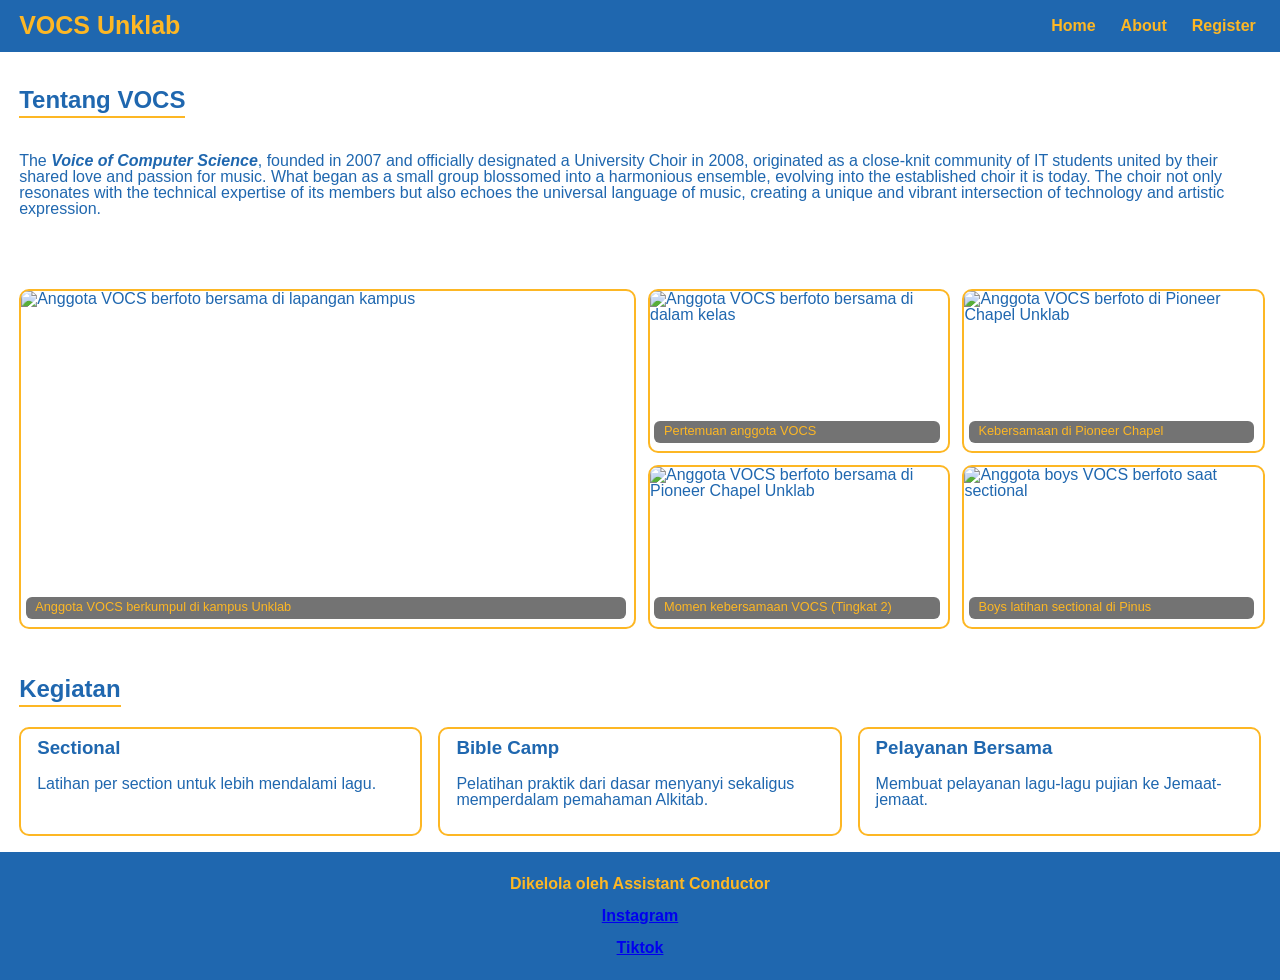
==== tentang.html @ 03e92915 "Add files via upload" ====
<!DOCTYPE html>
<html lang="id">
<head>
    <meta charset="UTF-8">
    <meta name="viewport" content="width=device-width, initial-scale=1.0">
    <title>Voice Of Computer Science</title>
    <link rel="stylesheet" href="style.css">
</head>
<body>
    <!--Header & Navigasi-->
    <header class="site-header">
        <div class="brand">VOCS Unklab</div>
        <nav class="site-nav">
            <ul>
                <li><a href="index.html">Home</a></li>
                <li><a href="tentang.html">About</a></li>
                <li><a href="pendaftaran.html">Register</a></li>
            </ul>
        </nav>
    </header>
    <section id="tentang">
        <h2>Tentang VOCS</h2>
        <p>The <em><strong>Voice of Computer Science</strong></em>, founded in 2007 and officially designated a University Choir in 2008, originated as a close-knit community of IT students united by their shared love and passion for music. What began as a small group blossomed into a harmonious ensemble, evolving into the established choir it is today. The choir not only resonates with the technical expertise of its members but also echoes the universal language of music, creating a unique and vibrant intersection of technology and artistic expression.</p>
    </section>

    <section id="tentang">
        <div class="grid galeri">
            <figure class="utama">
                <img src="../Images/WhatsApp Image 2026-09-27 at 22.08.18.jpeg" alt="Anggota VOCS berfoto bersama di lapangan kampus" />
                <figcaption>Anggota VOCS berkumpul di kampus Unklab</figcaption>
            </figure>
            <figure>
                <img src="../Images/WhatsApp Image 2026-09-27 at 22.07.26.jpeg" alt="Anggota VOCS berfoto bersama di dalam kelas" />
                <figcaption>Pertemuan anggota VOCS</figcaption>
            </figure>
            <figure>
                <img src="../Images/WhatsApp Image 2026-09-27 at 22.06.48.jpeg" alt="Anggota VOCS berfoto di Pioneer Chapel Unklab" />
                <figcaption>Kebersamaan di Pioneer Chapel</figcaption>
            </figure>
            <figure>
                <img src="../Images/WhatsApp Image 2026-09-27 at 22.07.27.jpeg" alt="Anggota VOCS berfoto bersama di Pioneer Chapel Unklab" />
                <figcaption>Momen kebersamaan VOCS (Tingkat 2)</figcaption>
            </figure>
            <figure>
                <img src="../Images/WhatsApp Image 2026-09-29 at 12.33.37.jpeg" alt="Anggota boys VOCS berfoto saat sectional" />
                <figcaption>Boys latihan sectional di Pinus</figcaption>
            </figure>
        </div>
    </section>

    <section id="kegiatan">
        <h2>Kegiatan</h2>
        <div class="grid">
            <article class="card">
                <h3>Sectional</h3>
                <p>Latihan per section untuk lebih mendalami lagu.</p>
            </article>
            <article class="card">
                <h3>Bible Camp</h3>
                <p>Pelatihan praktik dari dasar menyanyi sekaligus memperdalam pemahaman Alkitab.</p>
            </article>
            <article class="card">
                <h3>Pelayanan Bersama</h3>
                <p>Membuat pelayanan lagu-lagu pujian ke Jemaat-jemaat.</p>
            </article>
        </div>
    </section>
    <footer class="site-footer" id="kontak">
        <p><strong>Dikelola oleh Assistant Conductor</strong></p>
        <p><a href="https://www.instagram.com/vocs07?utm_source=ig_web_button_share_sheet&stkn=ZDNlZDc0MzIxNw=="><strong>Instagram</strong></a></p>
        <p><a href="https://www.tiktok.com/@vocs07?is_from_webapp=1&sender_device=pc"><strong>Tiktok</strong></a></p>
    </footer>
</body>
</html>
---- style.css ----
body{
    background-color: white;
    margin: 0;
    font-family: Verdana, Geneva, Tahoma, sans-serif;
    color: #1f67af;
    line-height: 1;
}

.brand {
    color: #fdb724;
    font-weight: 700;
    font-size: 25px;
    text-align: center;
}

.site-nav ul{
    display: flex;
    gap: 25px;
    list-style: none;
    margin: 0;
    padding: 5px;
}

.site-nav a{
    text-decoration: none;
    color: #fdb724;
    font-weight: 700;
    font-size: 16px;
}

.site-nav a:hover{
    color: white;
}

.sampul {
    position: relative;
    text-align: left;
    color: #fdb724;
    text-align: left;
    padding: 32rem 2rem 5rem 3rem;
    background: linear-gradient(rgba(0, 0, 0, 0.5),rgba(0, 0, 0, 0.5)), url("../Images/VOCS_Mars_Unklab.jpeg") no-repeat center/cover;
}

.site-header {
    display: flex;
    justify-content: space-between;
    align-items: center;
    background-color:#1f67af;
    padding: 0.8rem 1.2rem;
    position: sticky;
    top: 0;
    z-index: 1000;
}

.btn{
    display: inline-block;
    background: #1f67af;
    color: white;
    font-weight: 600;
    padding: 0.5rem 1rem;
    text-decoration: none;
    border-radius: 8px;
    transition: background 0.2s ease;
}

.btn:hover{
    background: #fdb724;
    color: #1f67af;
}

section{
    padding: 1rem 1.2rem;
}

h2 {
    border-bottom: 2px solid #fdb724;
    display: inline-block;
    padding-bottom: 4px;
}

.grid {
    display: grid;
    grid-template-columns: repeat(auto-fit, minmax(300px, 1fr));
    gap: 1rem;
}

.card {
    border: 2px solid #fdb724;
    border-radius: 10px;
    padding: 0.6rem 1rem;
}

.card h3 {
    margin-top: 0;
}


.galeri {
    grid-template-columns: repeat(4, 1fr);
    grid-auto-rows: 160px;
    margin-top: 1.5rem;
}

.galeri figure {
    margin: 0;
    position: relative;
}

.galeri .utama {
    grid-column: span 2;
    grid-row: span 2;
}

.galeri img {
    width: 100%;
    height: 100%;
    object-fit: cover;
    border-radius: 10px;
    border: 2px solid #fdb724;
    display: block;
}

.galeri figcaption {
    position: absolute;
    left: 0;
    right: 0;
    bottom: 0;
    margin: 0.4rem;
    padding: 0.3rem 0.6rem;
    background: rgba(0, 0, 0, 0.55);
    color: #fdb724;
    font-size: 0.8rem;
    border-radius: 6px;
}

@media (max-width: 700px) {
    .galeri {
        grid-template-columns: repeat(2, 1fr);
        grid-auto-rows: 140px;
    }
    .galeri .utama {
        grid-column: span 2;
        grid-row: span 1;
    }
}

fieldset {
    border: 1px solid #fdb724;
    border-radius: 10px;
    margin-bottom: 1.2rem;
}

legend {
    padding: 0.2rem 0.5rem;
    color: #fdb724;
    font-weight: bold;
}

input, select, textarea {
    width: 97%;
    padding: 1.1rem;
    border: 1px solid #fdb724;
    border-radius: 5px;
    font-family: inherit;
    font-size: 1rem;
}

textarea {
    resize: vertical;
}

button {
    margin-top: 1rem;
    padding: 0.7rem 1.2rem;
    border-radius: 5px;
    font-weight: 700;
    border: none;
    background: #fdb724;
    color: white;
    cursor: pointer;
    transition: background 0.2s ease;
}

button:hover {
    background-color: #1f67af;
    color: #fdb724;
}

.site-footer {
    background: #1f67af;
    text-align: center;
    color: #fdb724;
    padding: 0.5rem;
    margin-top: 0.001rem;
}

@media (max-width: 768px) {
    .site-header {
        flex-direction: column;
        align-items: flex-start;
    }
}
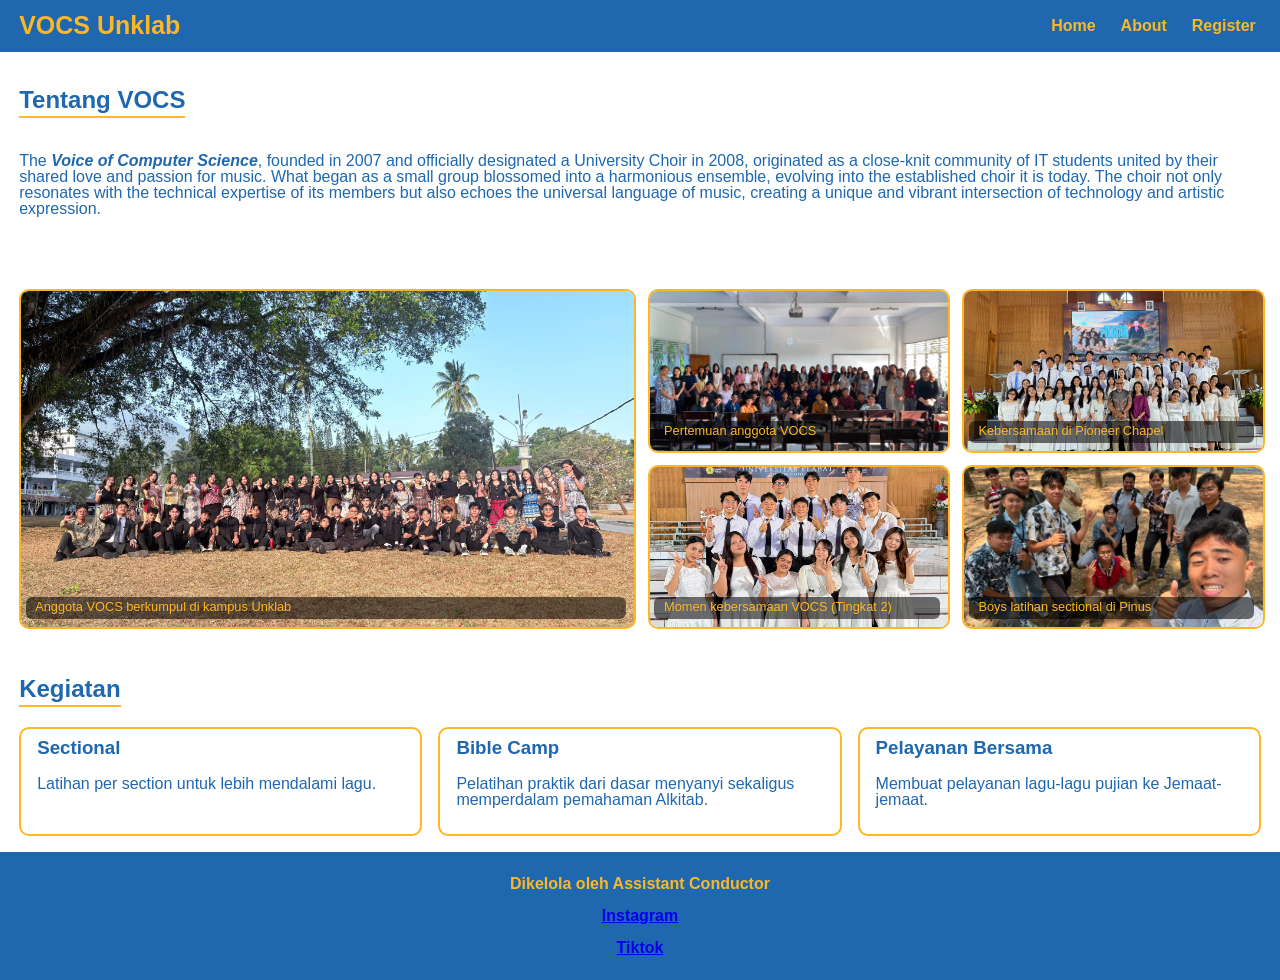
==== commit b6efe589: "Add files via upload" ====
--- a/tentang.html
+++ b/tentang.html
@@ -26,23 +26,23 @@
     <section id="tentang">
         <div class="grid galeri">
             <figure class="utama">
-                <img src="../Images/WhatsApp Image 2026-09-27 at 22.08.18.jpeg" alt="Anggota VOCS berfoto bersama di lapangan kampus" />
+                <img src="WhatsApp Image 2026-09-27 at 22.08.18.jpeg" alt="Anggota VOCS berfoto bersama di lapangan kampus" />
                 <figcaption>Anggota VOCS berkumpul di kampus Unklab</figcaption>
             </figure>
             <figure>
-                <img src="../Images/WhatsApp Image 2026-09-27 at 22.07.26.jpeg" alt="Anggota VOCS berfoto bersama di dalam kelas" />
+                <img src="WhatsApp Image 2026-09-27 at 22.07.26.jpeg" alt="Anggota VOCS berfoto bersama di dalam kelas" />
                 <figcaption>Pertemuan anggota VOCS</figcaption>
             </figure>
             <figure>
-                <img src="../Images/WhatsApp Image 2026-09-27 at 22.06.48.jpeg" alt="Anggota VOCS berfoto di Pioneer Chapel Unklab" />
+                <img src="WhatsApp Image 2026-09-27 at 22.06.48.jpeg" alt="Anggota VOCS berfoto di Pioneer Chapel Unklab" />
                 <figcaption>Kebersamaan di Pioneer Chapel</figcaption>
             </figure>
             <figure>
-                <img src="../Images/WhatsApp Image 2026-09-27 at 22.07.27.jpeg" alt="Anggota VOCS berfoto bersama di Pioneer Chapel Unklab" />
+                <img src="WhatsApp Image 2026-09-27 at 22.07.27.jpeg" alt="Anggota VOCS berfoto bersama di Pioneer Chapel Unklab" />
                 <figcaption>Momen kebersamaan VOCS (Tingkat 2)</figcaption>
             </figure>
             <figure>
-                <img src="../Images/WhatsApp Image 2026-09-29 at 12.33.37.jpeg" alt="Anggota boys VOCS berfoto saat sectional" />
+                <img src="WhatsApp Image 2026-09-29 at 12.33.37.jpeg" alt="Anggota boys VOCS berfoto saat sectional" />
                 <figcaption>Boys latihan sectional di Pinus</figcaption>
             </figure>
         </div>
--- a/style.css
+++ b/style.css
@@ -38,7 +38,7 @@
     color: #fdb724;
     text-align: left;
     padding: 32rem 2rem 5rem 3rem;
-    background: linear-gradient(rgba(0, 0, 0, 0.5),rgba(0, 0, 0, 0.5)), url("../Images/VOCS_Mars_Unklab.jpeg") no-repeat center/cover;
+    background: linear-gradient(rgba(0, 0, 0, 0.5),rgba(0, 0, 0, 0.5)), url("VOCS_Mars_Unklab.jpeg") no-repeat center/cover;
 }
 
 .site-header {
